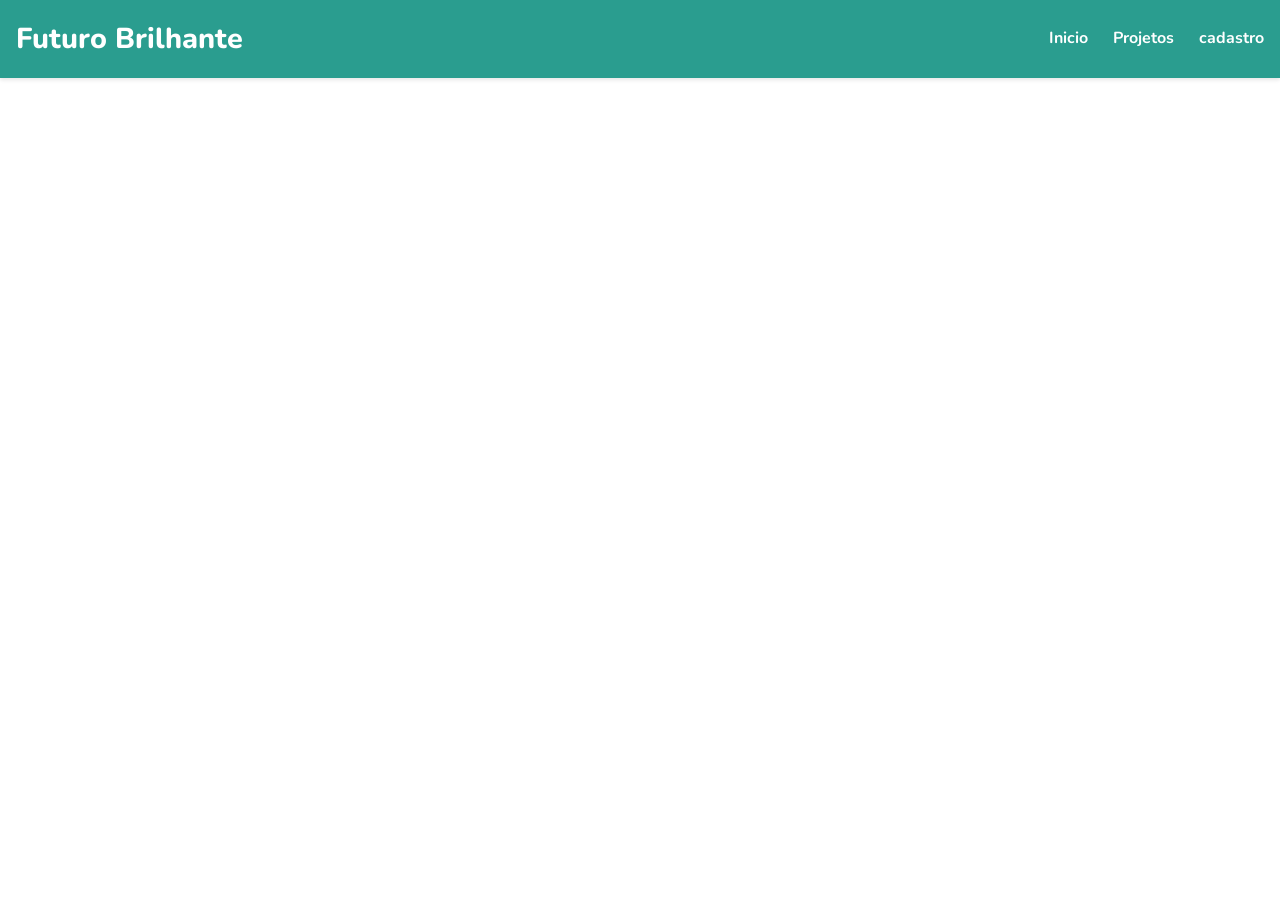
==== paginas/cadastro.html @ 2ea3edfa "foi feito as organizaçoes das pastas e criado os arquivos html, css e js" ====
<!DOCTYPE html>
<html lang="br-pt">

<head>
    <meta charset="UTF-8">
    <meta name="viewport" content="width=device-width, initial-scale=1.0">
    <title>ONGs/Cadastro</title>
    <link rel="stylesheet" href="../styles/style.css">
    <link rel="preconnect" href="https://fonts.googleapis.com">
    <link rel="preconnect" href="https://fonts.gstatic.com" crossorigin>
    <link href="https://fonts.googleapis.com/css2?family=Nunito:wght@400;700;800&display=swap" rel="stylesheet">
</head>

<body>
    <!-- barrar de navegarção -->
    <!-- Cabeçalhor -->
    <header>
        <div class="div_container">

            <div class="nav_titulo">
                <h1 class="nav_h1">Futuro Brilhante</h1>
            </div>

            <nav>
                <ul class="ul_nav">
                    <li class="li_nav"><a class="a_nav" href="../index.html">Inicio</a></li>
                    <li class="li_nav"><a class="a_nav" href="projetos.html">Projetos</a></li>
                    <li class="li_nav"><a class="a_nav" href="cadastro.html">cadastro</a></li>
                </ul>
            </nav>
        </div>

    </header>

    <main>
        <section>
            <div class="container">

            </div>
        </section>
    </main>

    <script src="scripts/script.js"></script>
</body>

</html>
---- styles/style.css ----
* {
    margin: 0;
    padding: 0;
    box-sizing: border-box;
}

:root {
    --verde-esperanca: #2A9D8F;
    --amarelo-vibrante: #E9C46A;
    --branco: #FFFFFF;
    --cinza-escuro: #264653;
    /* Cor principal do texto */
    --cinza-claro: #F4F4F4;
    /* Cor para fundos de seção */
}


body {
    font-family: 'Nunito', sans-serif;
    background-color: var(--branco);
    /* Fundo principal */
    color: var(--cinza-escuro);
    /* Cor padrão do texto */
    line-height: 1.6;
}

/* cabeçalhor e navegação */

header {
    background-color: var(--verde-esperanca);
    color: var(--branco);
    padding: 1rem 0;
    box-shadow: 0 2px 4px rgba(0, 0, 0, 0.1);
}

header .div_container {
    display: flex;
    justify-content: space-between;
    align-items: center;
    margin-left: 1rem;
    margin-right: 1rem;
}

.nav_h1 {
    font-size: 1.8rem;
    font-weight: 800;
}

nav .ul_nav {
    list-style: none;
    display: flex;
}

nav .ul_nav .li_nav {
    margin-left: 25px;
}

nav .a_nav {
    text-decoration: none;
    color: var(--branco);
    font-weight: 700;
    transition: opacity 0.3s;
}

.a_nav:hover {
    opacity: 0.8;
}

.container {
    max-width: 1100px;
    margin: 0 auto;
    padding: 0 20px;
}

.img_container {
    width: 50%;
    height: 10%;
    right: 50%;
    overflow: hidden;

}

.img_apresentacao {
    max-width: 100%;
    height: 100%;
    object-fit: cover;
}

/* --- SEÇÃO HERO (IMAGEM DE CAPA) --- */

.hero-section {

    position: relative;
    height: 80vh;
    width: 100%;


    display: flex;
    justify-content: center;
    align-items: center;



    background-image: url('../assets/imgs/pexels-eliomar-reis-32249053-7031742.jpg');
    background-size: cover;
    background-position: center;
}

.hero-section::before {
    content: '';
    position: absolute;
    top: 0;
    left: 0;
    width: 100%;
    height: 100%;
    background: linear-gradient(to top, rgba(42, 157, 143, 1) 0%, transparent 30%);
}


.hero-texto {
    position: relative;
    color: var(--branco);
    text-align: center;
    padding: 20px;
    z-index: 1;
}

.hero-texto h1 {
    font-size: 3.5rem;
    font-weight: 800;
    text-shadow: 2px 2px 8px rgba(0, 0, 0, 0.7);
}

.hero-texto p {
    font-size: 1.3rem;
    text-shadow: 1px 1px 4px rgba(0, 0, 0, 0.7);
    margin-top: 10px;
}

/* Apenas para estilizar o resto do conteúdo da página */
.conteudo-principal {
    padding: 60px 0;
}

.container {
    display: flex;
    flex-direction: column;
    justify-content: center;
    align-items: center;
    padding: 20px;
}

.historia {
    text-align: center;
    margin: 3px;

}

.valores_grid {
    padding: 10px;
    background-color: var(--cinza-claro);
    border-radius: 10px;
    display: flex;
    flex-direction: column;
    margin: 30px;
    width: 100%;
    


}

.valores_h2{
    text-align: center;
    padding: 4px;
    color: var(--verde-esperanca);
}

.valores{
    margin: 10px;
    padding: 10px;
    text-align: start;
    background-color: var(--branco);
    border-radius: 10px;
    box-shadow: 0 2px 4px rgba(0, 0, 0, 0.1);

}

footer{
    background-color: var(--verde-esperanca);
    width: 100%;
    height: 100%;
    display: block;
    color: var(--branco );
}


@media (max-width: 768px) {
    body {
        font-family: 'Nunito', sans-serif;

    }

    header .div_container {
        background-color: var(--verde-esperanca);
        display: flex;
        flex-direction: column;

    }

    .nav_h1 {
        color: var(--branco);
    }

    nav .ul_nav {
        list-style: none;
        display: flex;
        flex-direction: column;
        align-items: center;
    }


    .a_nav {
        text-decoration: none;
        color: var(--branco);
        font-weight: 700;
        transition: opacity 0.3s;
        font-size: 25px;
    }

    .a_nav:hover {
        opacity: 0.8;
    }

    .hero-section {

        position: relative;
        height: 80vh;
        width: 100%;


        display: flex;
        justify-content: center;
        align-items: center;



        background-image: url('../assets/imgs/pexels-eliomar-reis-32249053-7031742.jpg');
        background-size: cover;
        background-position: center;



    }

    .hero-section::before {
        content: '';
        position: absolute;
        top: 0;
        left: 0;
        width: 100%;
        height: 100%;
        background: linear-gradient(to top, rgb(122, 255, 239) 0%, transparent 30%);
    }

    .hero-texto {
        position: relative;
        color: var(--branco);
        text-align: center;
        padding: 20px;
        z-index: 1;
    }

    .hero-texto h1 {
        font-size: 2.5rem;
        font-weight: 800;
        text-shadow: 2px 2px 8px rgba(0, 0, 0, 0.7);
    }

}
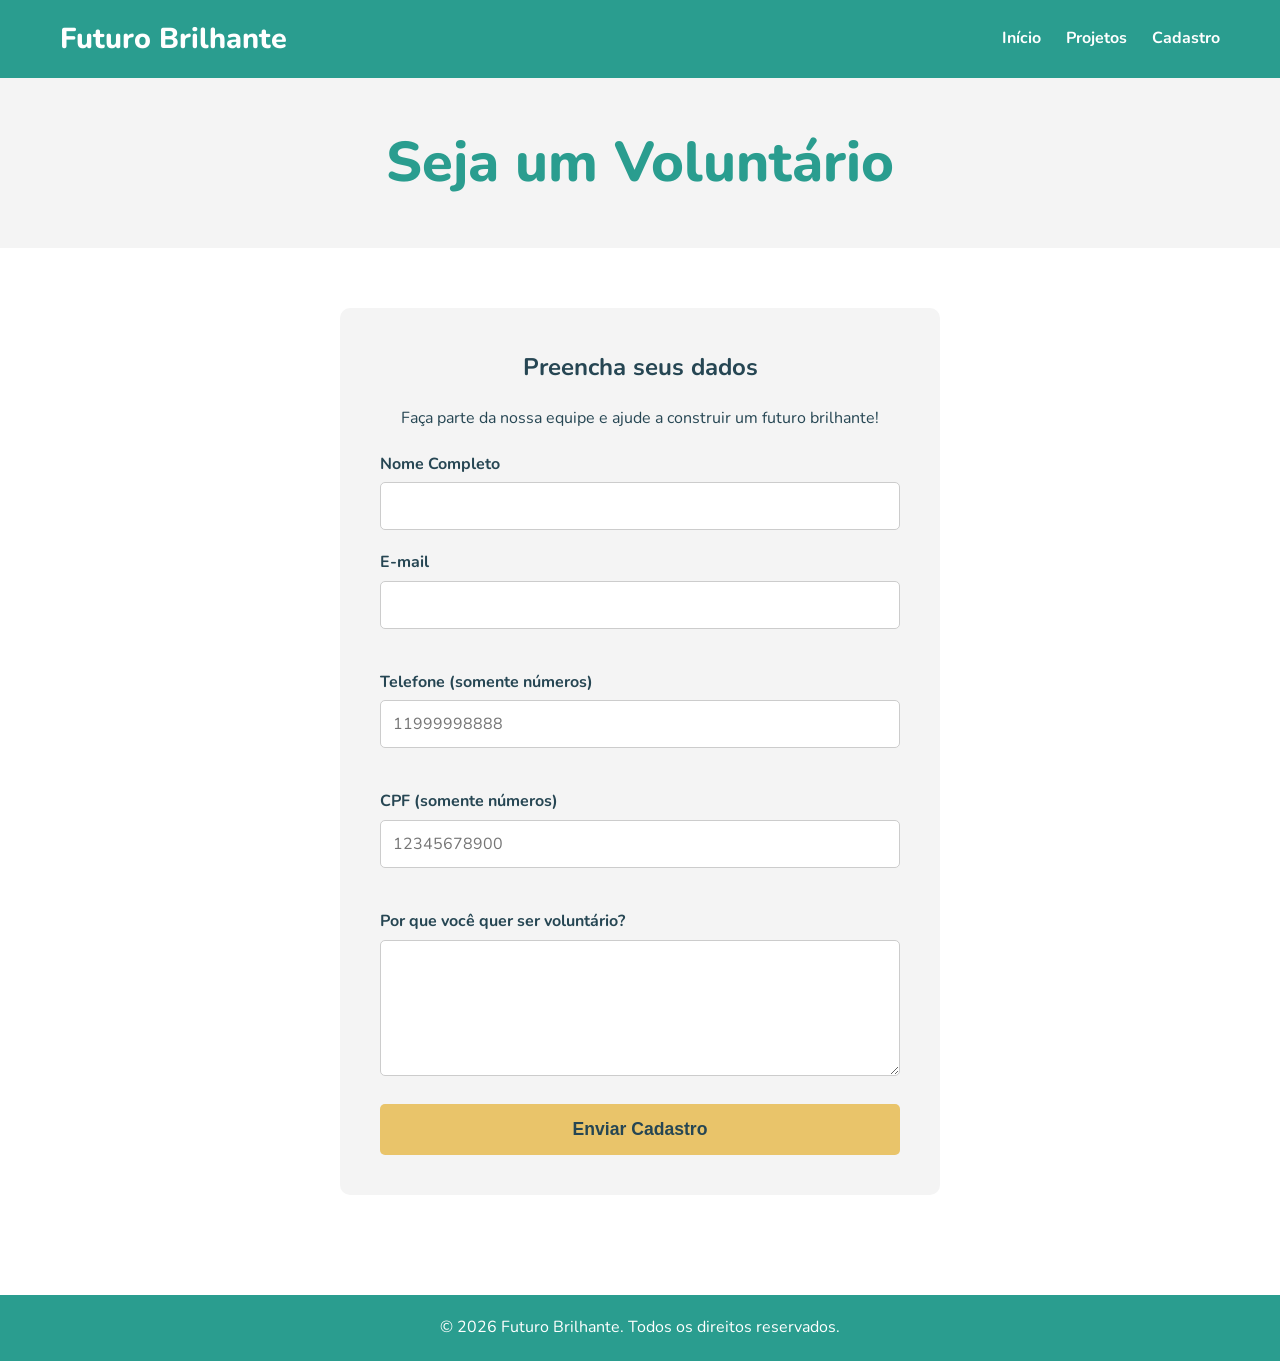
==== commit 4a0a7113: "criação da pagina projeto e cadastro criando validaçoes do formulario em js e arlet de envio de cada" ====
--- a/paginas/cadastro.html
+++ b/paginas/cadastro.html
@@ -1,6 +1,5 @@
 <!DOCTYPE html>
 <html lang="br-pt">
-
 <head>
     <meta charset="UTF-8">
     <meta name="viewport" content="width=device-width, initial-scale=1.0">
@@ -10,37 +9,63 @@
     <link rel="preconnect" href="https://fonts.gstatic.com" crossorigin>
     <link href="https://fonts.googleapis.com/css2?family=Nunito:wght@400;700;800&display=swap" rel="stylesheet">
 </head>
-
 <body>
-    <!-- barrar de navegarção -->
-    <!-- Cabeçalhor -->
     <header>
-        <div class="div_container">
-
+        <div class="div_container_header">
             <div class="nav_titulo">
                 <h1 class="nav_h1">Futuro Brilhante</h1>
             </div>
-
             <nav>
                 <ul class="ul_nav">
-                    <li class="li_nav"><a class="a_nav" href="../index.html">Inicio</a></li>
+                    <li class="li_nav"><a class="a_nav" href="../index.html">Início</a></li>
                     <li class="li_nav"><a class="a_nav" href="projetos.html">Projetos</a></li>
-                    <li class="li_nav"><a class="a_nav" href="cadastro.html">cadastro</a></li>
+                    <li class="li_nav"><a class="a_nav" href="cadastro.html">Cadastro</a></li>
                 </ul>
             </nav>
         </div>
-
     </header>
 
     <main>
-        <section>
+        <section class="pagina-titulo-section">
+            <div class="pagina-titulo-texto">
+                <h1>Seja um Voluntário</h1>
+            </div>
+        </section>
+
+        <section class="conteudo-principal">
             <div class="container">
+                <form class="form-cadastro">
+                    <h2>Preencha seus dados</h2>
+                    <p>Faça parte da nossa equipe e ajude a construir um futuro brilhante!</p>
+                    
+                    <label for="nome">Nome Completo</label>
+                    <input type="text" id="nome" name="nome" required>
 
+                    <label for="email">E-mail</label>
+                    <input type="email" id="email" name="email" required>
+                    <p class="mensagem-erro" id="erro-email"></p>
+                    
+                    <label for="telefone">Telefone (somente números)</label>
+                    <input type="tel" id="telefone" name="telefone" placeholder="11999998888" required maxlength="11">
+                    <p class="mensagem-erro" id="erro-telefone"></p>
+
+                    <label for="cpf">CPF (somente números)</label>
+                    <input type="text" id="cpf" name="cpf" placeholder="12345678900" required maxlength="11">
+                    <p class="mensagem-erro" id="erro-cpf"></p>
+
+                    <label for="mensagem">Por que você quer ser voluntário?</label>
+                    <textarea id="mensagem" name="mensagem" rows="5" required></textarea>
+
+                    <button type="submit">Enviar Cadastro</button>
+                </form>
             </div>
         </section>
     </main>
 
-    <script src="scripts/script.js"></script>
+    <footer>
+        <p>&copy; <span id="ano-atual"></span> Futuro Brilhante. Todos os direitos reservados.</p>
+    </footer>
+
+    <script src="../scripts/script.js"></script>
 </body>
-
 </html>
--- a/styles/style.css
+++ b/styles/style.css
@@ -9,23 +9,28 @@
     --amarelo-vibrante: #E9C46A;
     --branco: #FFFFFF;
     --cinza-escuro: #264653;
-    /* Cor principal do texto */
     --cinza-claro: #F4F4F4;
-    /* Cor para fundos de seção */
-}
-
+}
 
 body {
     font-family: 'Nunito', sans-serif;
     background-color: var(--branco);
-    /* Fundo principal */
     color: var(--cinza-escuro);
-    /* Cor padrão do texto */
     line-height: 1.6;
 }
 
-/* cabeçalhor e navegação */
-
+/* --- ESTILOS GERAIS --- */
+.container {
+    max-width: 1100px;
+    margin: 0 auto;
+    padding: 0 20px;
+}
+
+.conteudo-principal {
+    padding: 60px 0;
+}
+
+/* --- CABEÇALHO E NAVEGAÇÃO --- */
 header {
     background-color: var(--verde-esperanca);
     color: var(--branco);
@@ -33,12 +38,13 @@
     box-shadow: 0 2px 4px rgba(0, 0, 0, 0.1);
 }
 
-header .div_container {
+header .div_container_header {
     display: flex;
     justify-content: space-between;
     align-items: center;
-    margin-left: 1rem;
-    margin-right: 1rem;
+    max-width: 1200px;
+    margin: 0 auto;
+    padding: 0 20px;
 }
 
 .nav_h1 {
@@ -66,41 +72,15 @@
     opacity: 0.8;
 }
 
-.container {
-    max-width: 1100px;
-    margin: 0 auto;
-    padding: 0 20px;
-}
-
-.img_container {
-    width: 50%;
-    height: 10%;
-    right: 50%;
-    overflow: hidden;
-
-}
-
-.img_apresentacao {
-    max-width: 100%;
-    height: 100%;
-    object-fit: cover;
-}
-
-/* --- SEÇÃO HERO (IMAGEM DE CAPA) --- */
-
+
+/* --- SEÇÃO HERO (PÁGINA INICIAL) --- */
 .hero-section {
-
     position: relative;
     height: 80vh;
     width: 100%;
-
-
     display: flex;
     justify-content: center;
     align-items: center;
-
-
-
     background-image: url('../assets/imgs/pexels-eliomar-reis-32249053-7031742.jpg');
     background-size: cover;
     background-position: center;
@@ -116,7 +96,6 @@
     background: linear-gradient(to top, rgba(42, 157, 143, 1) 0%, transparent 30%);
 }
 
-
 .hero-texto {
     position: relative;
     color: var(--branco);
@@ -137,143 +116,197 @@
     margin-top: 10px;
 }
 
-/* Apenas para estilizar o resto do conteúdo da página */
-.conteudo-principal {
-    padding: 60px 0;
-}
-
-.container {
+
+/* --- CONTEÚDO PÁGINA INICIAL --- */
+.historia {
+    text-align: center;
+    margin-bottom: 40px;
+}
+.historia h2 {
+    color: var(--verde-esperanca);
+    margin-bottom: 15px;
+    font-size: 2rem;
+}
+
+.valores_grid {
+    display: grid;
+    grid-template-columns: repeat(auto-fit, minmax(300px, 1fr));
+    gap: 30px;
+    margin-top: 40px;
+}
+.valores-card {
+    background-color: var(--cinza-claro);
+    padding: 30px;
+    border-radius: 10px;
+}
+.valores-card h3 {
+    color: var(--verde-esperanca);
+    text-align: center;
+    margin-bottom: 15px;
+    font-size: 1.5rem;
+}
+.lista-valores {
+    list-style: none;
+    padding: 0;
+}
+.lista-valores li {
+    margin-bottom: 15px;
+}
+.lista-valores li:last-child {
+    margin-bottom: 0;
+}
+
+
+/* --- PÁGINA PROJETOS E CADASTRO (TÍTULO) --- */
+.pagina-titulo-section {
+    background-color: var(--cinza-claro);
+    padding: 40px 0;
+}
+.pagina-titulo-texto {
+    color: var(--verde-esperanca);
+    text-align: center;
+}
+.pagina-titulo-texto h1 {
+    font-size: 3.5rem;
+    font-weight: 800;
+}
+
+
+/* --- PÁGINA PROJETOS (GRID DE CARDS) --- */
+.projetos-grid {
+    display: grid;
+    grid-template-columns: repeat(auto-fit, minmax(320px, 1fr));
+    gap: 30px;
+}
+.card-project {
+    background-color: var(--branco);
+    border-radius: 10px;
+    box-shadow: 0 4px 8px rgba(0, 0, 0, 0.1);
+    overflow: hidden;
     display: flex;
     flex-direction: column;
-    justify-content: center;
-    align-items: center;
+    transition: transform 0.3s, box-shadow 0.3s;
+}
+.card-project:hover {
+    transform: translateY(-5px);
+    box-shadow: 0 6px 12px rgba(0, 0, 0, 0.15);
+}
+.card-imgs {
+    height: 220px;
+    width: 100%;
+}
+.card-imgs img {
+    width: 100%;
+    height: 100%;
+    object-fit: cover;
+    display: block;
+}
+.card-text {
     padding: 20px;
-}
-
-.historia {
-    text-align: center;
-    margin: 3px;
-
-}
-
-.valores_grid {
-    padding: 10px;
+    flex-grow: 1;
+}
+.card-text h3 {
+    color: var(--verde-esperanca);
+    margin-bottom: 10px;
+}
+
+
+/* --- PÁGINA DE CADASTRO (FORMULÁRIO) --- */
+.form-cadastro {
+    max-width: 600px;
+    margin: 0 auto;
+    padding: 40px;
     background-color: var(--cinza-claro);
     border-radius: 10px;
-    display: flex;
-    flex-direction: column;
-    margin: 30px;
-    width: 100%;
-    
-
-
-}
-
-.valores_h2{
-    text-align: center;
-    padding: 4px;
-    color: var(--verde-esperanca);
-}
-
-.valores{
-    margin: 10px;
-    padding: 10px;
-    text-align: start;
-    background-color: var(--branco);
-    border-radius: 10px;
-    box-shadow: 0 2px 4px rgba(0, 0, 0, 0.1);
-
-}
-
-footer{
+}
+.form-cadastro h2, .form-cadastro p {
+    text-align: center;
+    margin-bottom: 20px;
+}
+.form-cadastro label {
+    display: block;
+    margin-bottom: 5px;
+    font-weight: 700;
+}
+.form-cadastro input,
+.form-cadastro textarea {
+    width: 100%;
+    padding: 12px;
+    margin-bottom: 20px;
+    border: 1px solid #ccc;
+    border-radius: 5px;
+    font-family: 'Nunito', sans-serif;
+    font-size: 1rem;
+}
+.form-cadastro button {
+    width: 100%;
+    padding: 15px;
+    background-color: var(--amarelo-vibrante);
+    color: var(--cinza-escuro);
+    border: none;
+    border-radius: 5px;
+    font-size: 1.1rem;
+    font-weight: 700;
+    cursor: pointer;
+    transition: background-color 0.3s;
+}
+.form-cadastro button:hover {
+    background-color: #f0c975;
+}
+
+
+/* --- RODAPÉ --- */
+footer {
     background-color: var(--verde-esperanca);
-    width: 100%;
-    height: 100%;
-    display: block;
-    color: var(--branco );
-}
-
-
+    color: var(--branco);
+    text-align: center;
+    padding: 20px 0;
+    margin-top: 40px;
+}
+
+/* --- ESTILOS PARA VALIDAÇÃO DE FORMULÁRIO --- */
+
+.mensagem-erro {
+    color: #c0392b; /* Um tom de vermelho */
+    font-size: 0.85rem;
+    margin-top: -15px; /* Puxa a mensagem para mais perto do campo */
+    margin-bottom: 10px;
+    display: block; /* Garante que a mensagem ocupe sua própria linha */
+    height: 1rem; /* Garante um espaço fixo para a mensagem não "empurrar" o layout */
+}
+
+.input-erro {
+    border: 2px solid #c0392b !important; /* Borda vermelha para campos inválidos */
+    background-color: #fbe9e7;
+}
+/* --- MEDIA QUERIES (AJUSTES PARA TELAS PEQUENAS) --- */
 @media (max-width: 768px) {
-    body {
-        font-family: 'Nunito', sans-serif;
-
-    }
-
-    header .div_container {
-        background-color: var(--verde-esperanca);
-        display: flex;
+    header .div_container_header {
         flex-direction: column;
-
-    }
-
-    .nav_h1 {
-        color: var(--branco);
+        gap: 15px; /* Adiciona um espaço entre o título e a navegação */
     }
 
     nav .ul_nav {
-        list-style: none;
-        display: flex;
         flex-direction: column;
         align-items: center;
-    }
-
-
-    .a_nav {
-        text-decoration: none;
-        color: var(--branco);
-        font-weight: 700;
-        transition: opacity 0.3s;
-        font-size: 25px;
-    }
-
-    .a_nav:hover {
-        opacity: 0.8;
-    }
-
-    .hero-section {
-
-        position: relative;
-        height: 80vh;
-        width: 100%;
-
-
-        display: flex;
-        justify-content: center;
-        align-items: center;
-
-
-
-        background-image: url('../assets/imgs/pexels-eliomar-reis-32249053-7031742.jpg');
-        background-size: cover;
-        background-position: center;
-
-
-
-    }
-
-    .hero-section::before {
-        content: '';
-        position: absolute;
-        top: 0;
-        left: 0;
-        width: 100%;
-        height: 100%;
-        background: linear-gradient(to top, rgb(122, 255, 239) 0%, transparent 30%);
-    }
-
-    .hero-texto {
-        position: relative;
-        color: var(--branco);
-        text-align: center;
+        gap: 10px; /* Adiciona espaço entre os links do menu */
+    }
+    
+    nav .ul_nav .li_nav {
+        margin-left: 0; /* Remove a margem lateral no modo coluna */
+    }
+    
+    /* Diminui o tamanho dos títulos grandes em telas pequenas */
+    .hero-texto h1, .pagina-titulo-texto h1 {
+        font-size: 2.5rem;
+    }
+
+    .hero-texto p {
+        font-size: 1.1rem;
+    }
+
+    /* Diminui o padding do formulário em telas pequenas */
+    .form-cadastro {
         padding: 20px;
-        z-index: 1;
-    }
-
-    .hero-texto h1 {
-        font-size: 2.5rem;
-        font-weight: 800;
-        text-shadow: 2px 2px 8px rgba(0, 0, 0, 0.7);
-    }
-
+    }
 }
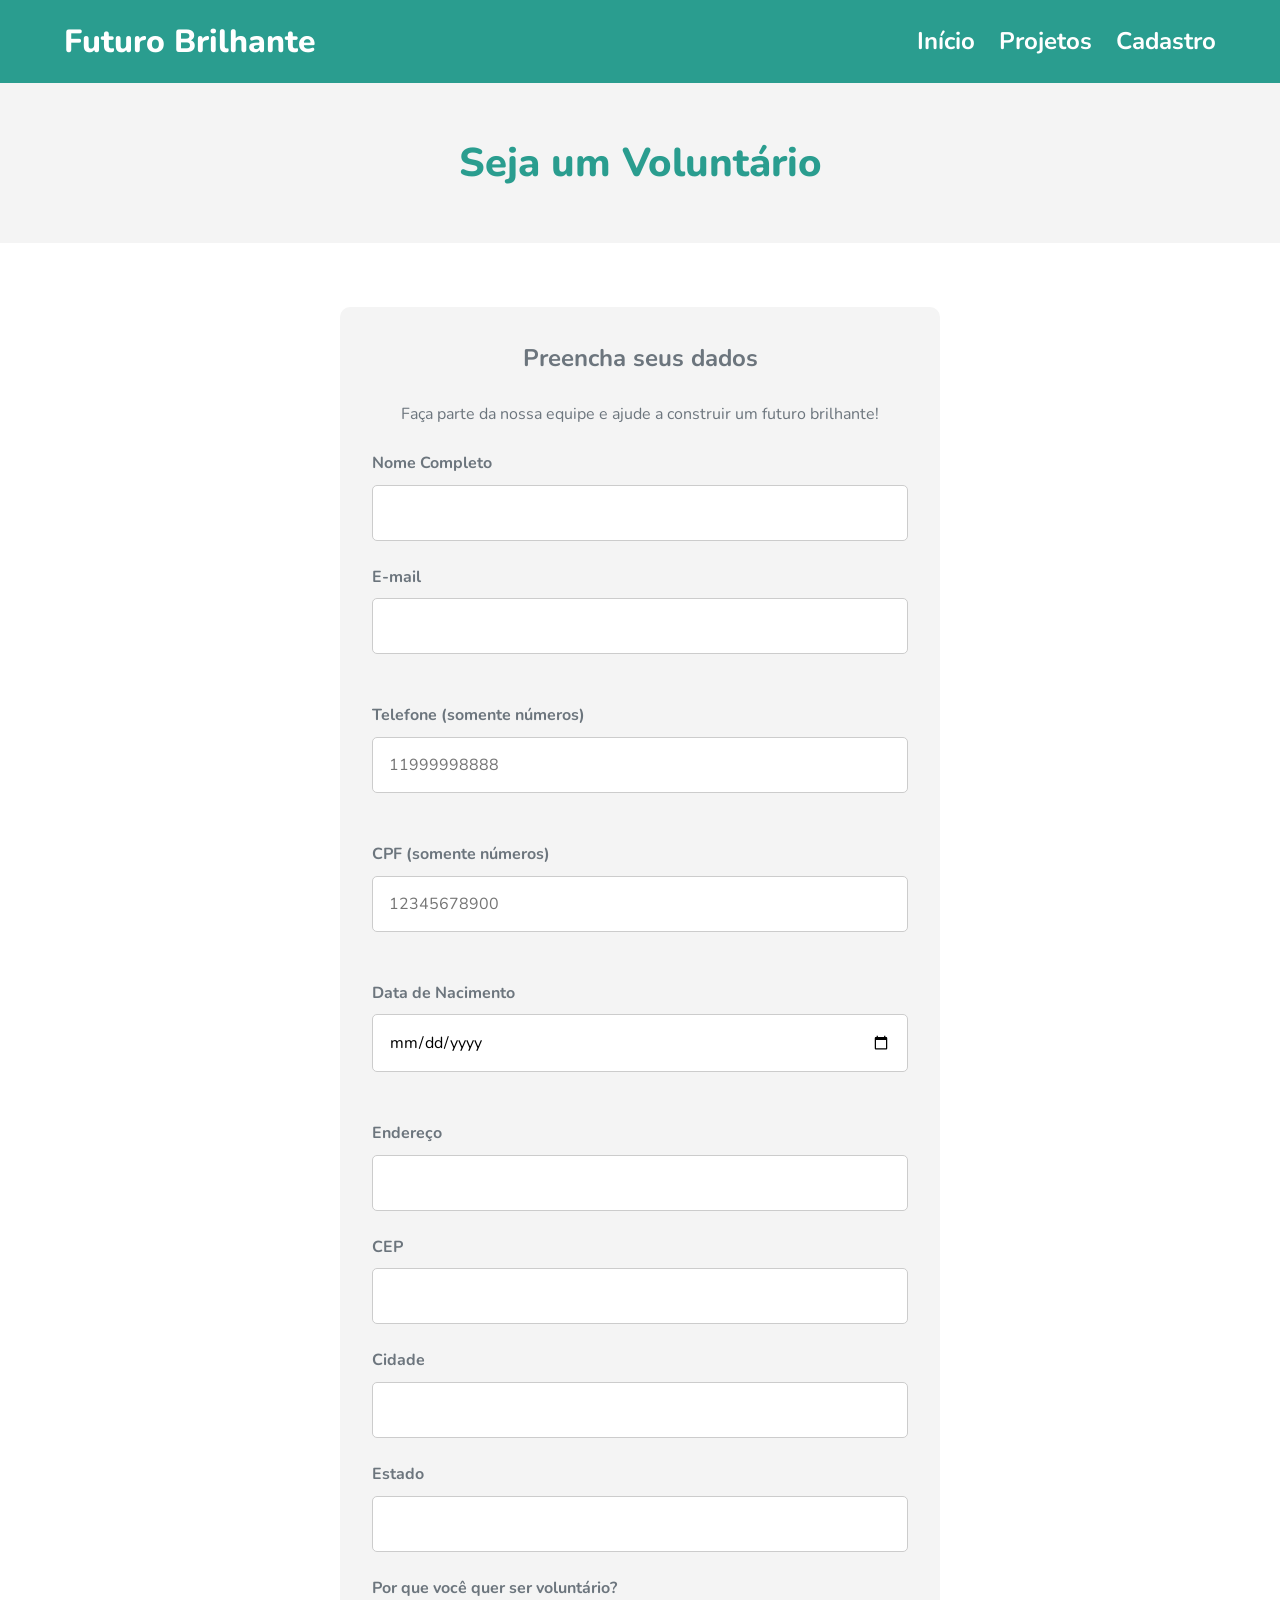
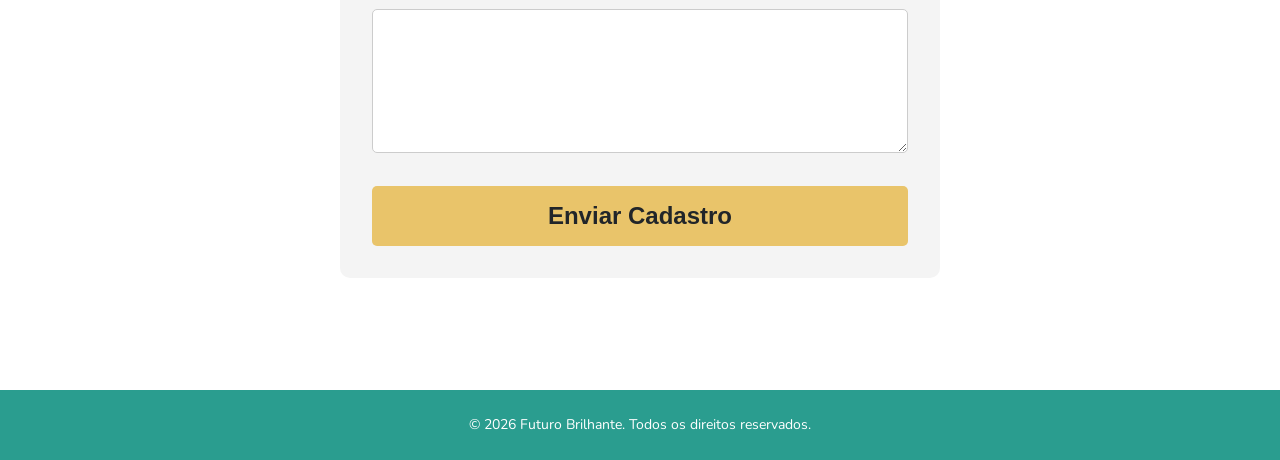
==== commit 51f2fc93: "feat(cadastro) = adiciona novos input(cidade, cep ,estado, data de nacimento) e adiciona mascara de " ====
--- a/paginas/cadastro.html
+++ b/paginas/cadastro.html
@@ -8,6 +8,8 @@
     <link rel="preconnect" href="https://fonts.googleapis.com">
     <link rel="preconnect" href="https://fonts.gstatic.com" crossorigin>
     <link href="https://fonts.googleapis.com/css2?family=Nunito:wght@400;700;800&display=swap" rel="stylesheet">
+    <link rel="stylesheet"
+        href="https://fonts.googleapis.com/css2?family=Material+Symbols+Outlined:opsz,wght,FILL,GRAD@24,400,0,0&icon_names=menu" />
 </head>
 <body>
     <header>
@@ -15,11 +17,17 @@
             <div class="nav_titulo">
                 <h1 class="nav_h1">Futuro Brilhante</h1>
             </div>
-            <nav>
-                <ul class="ul_nav">
+
+            <button class="buttonToggle" id="menu-hamburguer">
+                <span class="material-symbols-outlined">menu</span>
+            </button>
+
+            <nav class="nav_principal">
+                <ul class="ul_nav" id="ul_nav">
                     <li class="li_nav"><a class="a_nav" href="../index.html">Início</a></li>
                     <li class="li_nav"><a class="a_nav" href="projetos.html">Projetos</a></li>
                     <li class="li_nav"><a class="a_nav" href="cadastro.html">Cadastro</a></li>
+
                 </ul>
             </nav>
         </div>
@@ -46,12 +54,28 @@
                     <p class="mensagem-erro" id="erro-email"></p>
                     
                     <label for="telefone">Telefone (somente números)</label>
-                    <input type="tel" id="telefone" name="telefone" placeholder="11999998888" required maxlength="11">
+                    <input type="tel" id="telefone" pattern="\d{10,11}" name="telefone" placeholder="11999998888" required maxlength="11">
                     <p class="mensagem-erro" id="erro-telefone"></p>
 
                     <label for="cpf">CPF (somente números)</label>
-                    <input type="text" id="cpf" name="cpf" placeholder="12345678900" required maxlength="11">
+                    <input type="text" id="cpf" name="cpf" placeholder="12345678900" pattern="[0-9]{11}" required maxlength="11">
                     <p class="mensagem-erro" id="erro-cpf"></p>
+
+                    <label for="dataNacimento">Data de Nacimento</label>
+                    <input type="date" name="dataNacimento" id="dataNacimento" >
+                    <p class="mensagem-erro" id="erro-dataNacimento" ></p>
+
+                    <label for="endereco">Endereço</label>
+                    <input type="text" name="endereco" id="endereco">
+
+                    <label for="cep">CEP</label>
+                    <input type="text" name="cep" id="cep" pattern="\d{8}">
+
+                    <label for="cidade">Cidade</label>
+                    <input type="text" name="cidade" id="cidade">
+
+                    <label for="estado">Estado</label>
+                    <input type="text" name="estado" id="estado">
 
                     <label for="mensagem">Por que você quer ser voluntário?</label>
                     <textarea id="mensagem" name="mensagem" rows="5" required></textarea>
--- a/styles/style.css
+++ b/styles/style.css
@@ -5,36 +5,63 @@
 }
 
 :root {
-    --verde-esperanca: #2A9D8F;
-    --amarelo-vibrante: #E9C46A;
-    --branco: #FFFFFF;
-    --cinza-escuro: #264653;
-    --cinza-claro: #F4F4F4;
-}
-
+    /* PALETAS DE CORES */
+
+    /*CORES DE FUNDOS  */
+    --cor-primaria-verde: #2A9D8F;
+    --cor-fundo-principal: #FFFFFF;
+    --cor-fundo-card-cinza: #F4F4F4;
+    --cor-fundo-secao: #F4F4F4;
+    /* CORES DE TEXTOS */
+    --cor-texto-principal: #212529;
+    --cor-texto-secundario: #6c757d;
+    /* CORES DE BUTTON */
+    --cor-acao-amarelo: #E9C46A;
+
+    /* --- TAMANHOS DE FONTE --- */
+    --fonte-tamanho-xxl: 2.5rem;/* 40px */
+    --fonte-tamanho-xl: 2.0rem;/* 32px */
+    --fonte-tamanho-lg: 1.5rem;/* 24px */
+    --fonte-tamanho-base: 1rem;/* 16px */
+    --fonte-tamanho-sm: 0.875rem;/* 14px */
+
+    /* --- PESOS DE FONTE (da fonte Nunito) --- */
+    --fonte-peso-regular: 400;
+    --fonte-peso-bold: 700;
+    --fonte-peso-extrabold: 800;
+
+    /* --- ESPAÇAMENTO --- */
+  --espaco-xs:  0.5rem;   /* 8px */
+  --espaco-sm:  1rem;     /* 16px */
+  --espaco-md:  1.5rem;   /* 24px */
+  --espaco-lg:  2rem;     /* 32px */
+  --espaco-xl:  3rem;     /* 48px */
+  --espaco-xxl: 4rem;     /* 64px */
+}
+
+/* GERAL */
 body {
     font-family: 'Nunito', sans-serif;
-    background-color: var(--branco);
-    color: var(--cinza-escuro);
+    background-color: var(--cor-fundo-principal);
+    color: var(--cor-texto-secundario);
     line-height: 1.6;
 }
 
-/* --- ESTILOS GERAIS --- */
 .container {
     max-width: 1100px;
     margin: 0 auto;
-    padding: 0 20px;
+    padding: 0 var(--espaco-md);
 }
 
 .conteudo-principal {
-    padding: 60px 0;
+    padding: var(--espaco-xxl) 0;
 }
 
 /* --- CABEÇALHO E NAVEGAÇÃO --- */
 header {
-    background-color: var(--verde-esperanca);
-    color: var(--branco);
-    padding: 1rem 0;
+    background-color: var(--cor-primaria-verde);
+    color: var(--cor-fundo-principal);
+    padding: var(--espaco-sm) 0;
     box-shadow: 0 2px 4px rgba(0, 0, 0, 0.1);
 }
 
@@ -44,34 +71,47 @@
     align-items: center;
     max-width: 1200px;
     margin: 0 auto;
-    padding: 0 20px;
+    padding: 0 var(--espaco-md);
 }
 
 .nav_h1 {
-    font-size: 1.8rem;
-    font-weight: 800;
-}
-
-nav .ul_nav {
+    font-size: var(--fonte-tamanho-xl);
+    font-weight: var(--fonte-peso-extrabold);
+}
+
+.nav_principal .ul_nav {
     list-style: none;
     display: flex;
 }
 
-nav .ul_nav .li_nav {
-    margin-left: 25px;
-}
-
-nav .a_nav {
+.nav_principal .li_nav {
+    margin-left: var(--espaco-md);
+}
+
+.nav_principal .a_nav {
     text-decoration: none;
-    color: var(--branco);
-    font-weight: 700;
+    color: var(--cor-fundo-principal);
+    font-weight: var(--fonte-peso-bold);
     transition: opacity 0.3s;
+    font-size: var(--fonte-tamanho-lg);
 }
 
 .a_nav:hover {
     opacity: 0.8;
 }
 
+/* Esconde o botão em telas maiores */
+.buttonToggle {
+    display: none;
+    background: none;
+    border: none;
+    color: var(--cor-fundo-principal);
+    cursor: pointer;
+}
+
+.buttonToggle .material-symbols-outlined {
+    font-size: var(--fonte-tamanho-xxl);
+}
 
 /* --- SEÇÃO HERO (PÁGINA INICIAL) --- */
 .hero-section {
@@ -98,88 +138,100 @@
 
 .hero-texto {
     position: relative;
-    color: var(--branco);
-    text-align: center;
-    padding: 20px;
+    color: var(--cor-fundo-principal);
+    text-align: center;
+    padding: var(--espaco-md);
     z-index: 1;
+
 }
 
 .hero-texto h1 {
     font-size: 3.5rem;
-    font-weight: 800;
+    font-weight: var(--fonte-peso-extrabold);
     text-shadow: 2px 2px 8px rgba(0, 0, 0, 0.7);
 }
 
 .hero-texto p {
-    font-size: 1.3rem;
+    font-size: var(--fonte-tamanho-lg);
     text-shadow: 1px 1px 4px rgba(0, 0, 0, 0.7);
-    margin-top: 10px;
+    margin-top: var(--espaco-xs);
 }
 
 
 /* --- CONTEÚDO PÁGINA INICIAL --- */
 .historia {
     text-align: center;
-    margin-bottom: 40px;
-}
+    margin-bottom: var(--espaco-xl);
+}
+
+
 .historia h2 {
-    color: var(--verde-esperanca);
-    margin-bottom: 15px;
-    font-size: 2rem;
-}
-
+    color: var(--cor-primaria-verde);
+    margin-bottom: var(--espaco-md);
+    font-size: var(--fonte-tamanho-xl);
+    font-weight: var(--fonte-peso-extrabold);
+}
+
+.pagina-titulo-section {
+    background-color: var(--cor-fundo-secao);
+    padding: var(--espaco-xl) 0;
+}
+
+.pagina-titulo-texto {
+    color: var(--cor-primaria-verde);
+    text-align: center;
+}
+
+.pagina-titulo-texto h1 {
+    font-size: var(--fonte-tamanho-xxl);
+    font-weight: var(--fonte-peso-extrabold);
+}
+
+
+/* Cards */
 .valores_grid {
     display: grid;
     grid-template-columns: repeat(auto-fit, minmax(300px, 1fr));
-    gap: 30px;
-    margin-top: 40px;
-}
+    gap: var(--espaco-lg);
+    margin-top: var(--espaco-xl);
+}
+
 .valores-card {
-    background-color: var(--cinza-claro);
-    padding: 30px;
-    border-radius: 10px;
-}
+    background-color: var(--cor-fundo-card-cinza);
+    padding: var(--espaco-lg);
+    border-radius: var(--espaco-xs);
+}
+
 .valores-card h3 {
-    color: var(--verde-esperanca);
-    text-align: center;
-    margin-bottom: 15px;
-    font-size: 1.5rem;
-}
+    color: var(--cor-primaria-verde);
+    text-align: center;
+    margin-bottom: var(--espaco-sm);
+    font-size: var(--fonte-tamanho-lg);
+    font-weight: var(--fonte-peso-bold );
+}
+
 .lista-valores {
     list-style: none;
     padding: 0;
 }
+
 .lista-valores li {
-    margin-bottom: 15px;
-}
+    margin-bottom: var(--espaco-sm);
+}
+
 .lista-valores li:last-child {
     margin-bottom: 0;
 }
 
 
-/* --- PÁGINA PROJETOS E CADASTRO (TÍTULO) --- */
-.pagina-titulo-section {
-    background-color: var(--cinza-claro);
-    padding: 40px 0;
-}
-.pagina-titulo-texto {
-    color: var(--verde-esperanca);
-    text-align: center;
-}
-.pagina-titulo-texto h1 {
-    font-size: 3.5rem;
-    font-weight: 800;
-}
-
-
-/* --- PÁGINA PROJETOS (GRID DE CARDS) --- */
 .projetos-grid {
     display: grid;
     grid-template-columns: repeat(auto-fit, minmax(320px, 1fr));
-    gap: 30px;
-}
+    gap: var(--espaco-lg);
+}
+
 .card-project {
-    background-color: var(--branco);
+    background-color: var(--cor-fundo-principal);
     border-radius: 10px;
     box-shadow: 0 4px 8px rgba(0, 0, 0, 0.1);
     overflow: hidden;
@@ -187,126 +239,165 @@
     flex-direction: column;
     transition: transform 0.3s, box-shadow 0.3s;
 }
+
 .card-project:hover {
     transform: translateY(-5px);
     box-shadow: 0 6px 12px rgba(0, 0, 0, 0.15);
 }
+
 .card-imgs {
     height: 220px;
     width: 100%;
 }
+
 .card-imgs img {
     width: 100%;
     height: 100%;
     object-fit: cover;
     display: block;
 }
+
 .card-text {
-    padding: 20px;
+    padding: var(--espaco-md);
     flex-grow: 1;
 }
+
 .card-text h3 {
-    color: var(--verde-esperanca);
-    margin-bottom: 10px;
-}
-
-
-/* --- PÁGINA DE CADASTRO (FORMULÁRIO) --- */
+    color: var(--cor-primaria-verde);
+    margin-bottom: var(--espaco-sm);
+    font-size: var(--fonte-tamanho-lg);
+    font-weight: var(--fonte-peso-bold);
+}
+
+
+/* Formulario */
 .form-cadastro {
     max-width: 600px;
     margin: 0 auto;
-    padding: 40px;
-    background-color: var(--cinza-claro);
+    padding: var(--espaco-lg);
+    background-color: var(--cor-fundo-card-cinza);
     border-radius: 10px;
 }
-.form-cadastro h2, .form-cadastro p {
-    text-align: center;
-    margin-bottom: 20px;
-}
+
+.form-cadastro h2,
+.form-cadastro p {
+    text-align: center;
+    margin-bottom: var(--espaco-md);
+}
+
 .form-cadastro label {
     display: block;
-    margin-bottom: 5px;
-    font-weight: 700;
-}
+    margin-bottom: var(--espaco-xs);
+    font-weight: var(--fonte-peso-bold);
+}
+
 .form-cadastro input,
 .form-cadastro textarea {
     width: 100%;
-    padding: 12px;
-    margin-bottom: 20px;
+    padding: var(--espaco-sm);
+    margin-bottom: var(--espaco-md);
     border: 1px solid #ccc;
     border-radius: 5px;
     font-family: 'Nunito', sans-serif;
-    font-size: 1rem;
-}
+    font-size: var(--fonte-tamanho-base);
+}
+
 .form-cadastro button {
     width: 100%;
-    padding: 15px;
-    background-color: var(--amarelo-vibrante);
-    color: var(--cinza-escuro);
+    padding: var(--espaco-sm);
+    background-color: var(--cor-acao-amarelo);
+    color: var(--cor-texto-principal);
     border: none;
     border-radius: 5px;
-    font-size: 1.1rem;
-    font-weight: 700;
+    font-size: var(--fonte-tamanho-lg);
+    font-weight: var(--fonte-peso-bold);
     cursor: pointer;
     transition: background-color 0.3s;
 }
+
 .form-cadastro button:hover {
-    background-color: #f0c975;
-}
-
-
-/* --- RODAPÉ --- */
+    background-color: #f1bf54;
+}
+
+
+/* footer */
 footer {
-    background-color: var(--verde-esperanca);
-    color: var(--branco);
-    text-align: center;
-    padding: 20px 0;
-    margin-top: 40px;
-}
-
-/* --- ESTILOS PARA VALIDAÇÃO DE FORMULÁRIO --- */
-
+    background-color: var(--cor-primaria-verde);
+    color: var(--cor-fundo-principal);
+    text-align: center;
+    padding: var(--espaco-md) 0;
+    margin-top: var(--espaco-xl);
+    font-size: var(--fonte-tamanho-sm);
+    font-weight: var(--fonte-tamanho-sm);
+}
+
+/* mensages  */
 .mensagem-erro {
-    color: #c0392b; /* Um tom de vermelho */
-    font-size: 0.85rem;
-    margin-top: -15px; /* Puxa a mensagem para mais perto do campo */
-    margin-bottom: 10px;
-    display: block; /* Garante que a mensagem ocupe sua própria linha */
-    height: 1rem; /* Garante um espaço fixo para a mensagem não "empurrar" o layout */
+    color: #c0392b;
+    font-size: var(--fonte-tamanho-sm);
+    margin-top: -15px;
+    margin-bottom: var(--espaco-sm);
+    display: block;
+    height: 1rem;
 }
 
 .input-erro {
-    border: 2px solid #c0392b !important; /* Borda vermelha para campos inválidos */
+    border: 2px solid #c0392b !important;
     background-color: #fbe9e7;
 }
-/* --- MEDIA QUERIES (AJUSTES PARA TELAS PEQUENAS) --- */
+
+
+/* resposividade para mobile */
+
 @media (max-width: 768px) {
-    header .div_container_header {
-        flex-direction: column;
-        gap: 15px; /* Adiciona um espaço entre o título e a navegação */
-    }
-
-    nav .ul_nav {
+
+    .buttonToggle {
+        display: block;
+    }
+
+
+    .nav_principal {
+        position: absolute;
+        top: 80px;
+        left: 0;
+        width: 100%;
+        background-color: var(--cor-primaria-verde);
+
+        max-height: 0;
+        overflow: hidden;
+        transition: max-height 0.4s ease-out;
+        z-index: 1000;
+    }
+
+
+    .nav_principal.ativo {
+        max-height: 300px;
+        box-shadow: 0 4px 6px rgba(0, 0, 0, 0.1);
+    }
+
+
+    .nav_principal .ul_nav {
         flex-direction: column;
         align-items: center;
-        gap: 10px; /* Adiciona espaço entre os links do menu */
-    }
-    
-    nav .ul_nav .li_nav {
-        margin-left: 0; /* Remove a margem lateral no modo coluna */
-    }
-    
-    /* Diminui o tamanho dos títulos grandes em telas pequenas */
-    .hero-texto h1, .pagina-titulo-texto h1 {
-        font-size: 2.5rem;
-    }
-
-    .hero-texto p {
-        font-size: 1.1rem;
-    }
-
-    /* Diminui o padding do formulário em telas pequenas */
-    .form-cadastro {
-        padding: 20px;
-    }
-}+        padding: var(--espaco-md) 0;
+        gap: var(--espaco-sm);
+    }
+
+    .nav_principal .li_nav {
+        margin-left: 0;
+        width: 100%;
+        text-align: center;
+    }
+
+    .nav_principal .a_nav {
+        font-size: var(--fonte-tamanho-lg);
+        padding: var(--espaco-sm) 0;
+        display: block;
+    }
+
+
+    .hero-texto h1,
+    .pagina-titulo-texto h1 {
+        font-size: var(--fonte-tamanho-lg);
+    }
+} 
